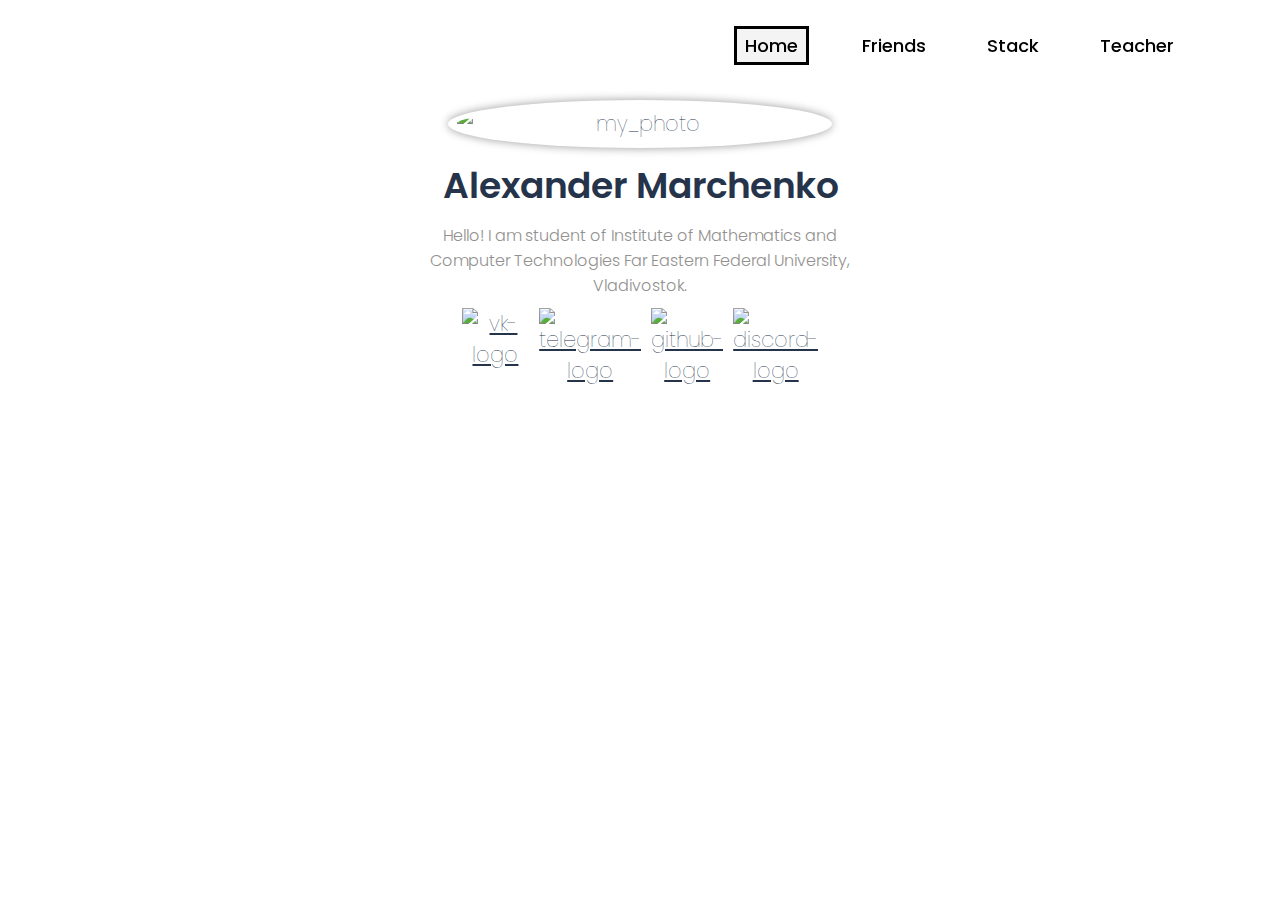
==== index.html @ 21bedef4 "init" ====
<!DOCTYPE html>
<html lang="en">
    <head>
        <meta charset="UTF-8" />
        <meta name="viewport" content="width=device-width, initial-scale=1.0" />
        <title>Alexander Marchenko</title>
        <link rel="stylesheet" href="./styles.css">
        </style>
    </head>
    <body>
        <header class="header">
            <a href="#" class="logo">Logo</a>

            <nav class="navbar">
                <a href="#" class="active">Home</a>
                <a href="friends.html">Friends</a>
                <a href="#">Stack</a>
                <a href="https://mesenev.ru/" target="_blank">Teacher</a>
            </nav>
        </header>
        <div class="container">
            <img class="rounded-img" src="images/me.png" alt="my_photo" />
            <h1 id="name">Alexander Marchenko</h1>
            <p id="content">
                Hello! I am student of Institute of Mathematics and Computer
                Technologies Far Eastern Federal University, Vladivostok.
            </p>
            <ul>
                <li><a href="https://vk.com/id385324720">
                    <img src="images/vk-awesome.png" alt="vk-logo" class="icon">
                </a></li>
                <li><a href="https://t.me/alexmarchu">
                    <img src="images/telegram-awesome.png" alt="telegram-logo" class="icon">
                </a></li>
                <li><a href="https://github.com/AlexMarchu">
                    <img src="images/github-awesome.png" alt="github-logo" class="icon">
                </a></li>
                <li><a href="https://discordapp.com/users/474356408549244930/">
                    <img src="images/discord-awesome.png" alt="discord-logo" class="icon">
                </a></li>
            </ul>
        </div>

    </body>
</html>
---- styles.css ----
@import url("https://fonts.googleapis.com/css2?family=Poppins:ital,wght@0,100;0,200;0,300;0,400;0,500;0,600;0,700;0,800;0,900;1,100;1,200;1,300;1,400;1,500;1,600;1,700;1,800;1,900&display=swap");

* {
    font-family: "Poppins", sans-serif;
    cursor: default;
    margin: 0;
    padding: 0;
    font-weight: lighter;
    font-size: 21px;
    color: rgba(37, 52, 74, 1);
}

.header {
    position: fixed;
    top: 0;
    left: 0;
    width: 90%;
    padding: 20px 50px;
    background: transparent;
    display: flex;
    justify-content: space-between;
    align-items: center;
    z-index: 100;
}

.logo {
    visibility: hidden;
    font-size: 32px;
    color: black;
    text-decoration: none;
    font-weight: bold;
}

.navbar {
    font: 18px;
    color: black;
    font-weight: 500;
    text-decoration: none;
    margin-left: 40px;
}

.navbar a {
    cursor: pointer;
    position: relative;
    font-size: 18px;
    color: black;
    font-weight: 500;
    text-decoration: none;
    margin: 0 20px;
    padding: 4px 8px;
}

.navbar a.active {
    border: 3px solid black;
    background-color: rgba(200, 200, 200, 0.2);
}

.navbar a::before {
    content: "";
    position: absolute;
    top: 100%;
    left: 0;
    width: 0;
    height: 2px;
    background: black;
    transition: 0.4s;
}

.navbar a:hover::before {
    width: 100%;
}

body {
    display: flex;
    align-items: center;
    justify-content: center;
    text-align: center;
    font-family: "Helvetica Neue", Helvetica, Arial, sans-serif;
}

.container {
    display: flex;
    flex-direction: column;
    align-items: center;
    justify-content: center;
    text-align: center;
    /* width: 960px; */
    margin-top: 100px;
    margin-left: auto;
    margin-right: auto;
    width: fit-content;
}

div {
    display: flex;
}

.rounded-img {
    width: 40%;
    border-radius: 50%;
    box-shadow: 0 0 10px rgba(0, 0, 0, 0.4);
    padding: 0.4em;
}

#name {
    font-weight: 600;
    font-size: 36px;
    margin-top: 10px;
    margin-bottom: 10px;
    word-wrap: break-word;
    max-width: 80%;
}

#content {
    width: 50%;
    font-size: 16px;
    font-weight: 300;
    color: #939190;
    margin: auto;
}

ul {
    display: flex;
    justify-content: center;
    width: 40%;
    padding: 0;
    margin-top: 10px;
}

ul li {
    display: flex;
    justify-content: center;
    flex: 1;
    text-align: center;
    flex-direction: row;
    margin: 0 5px;
}

.icon {
    width: 2rem;
    fill: rgba(37, 52, 74, 1);
    stroke: rgba(37, 52, 74, 1);
    stroke-width: 1px;
    stroke-linejoin: miter;
    stroke-linecap: butt;
    stroke-miterlimit: 4;
    shape-rendering: auto;
}
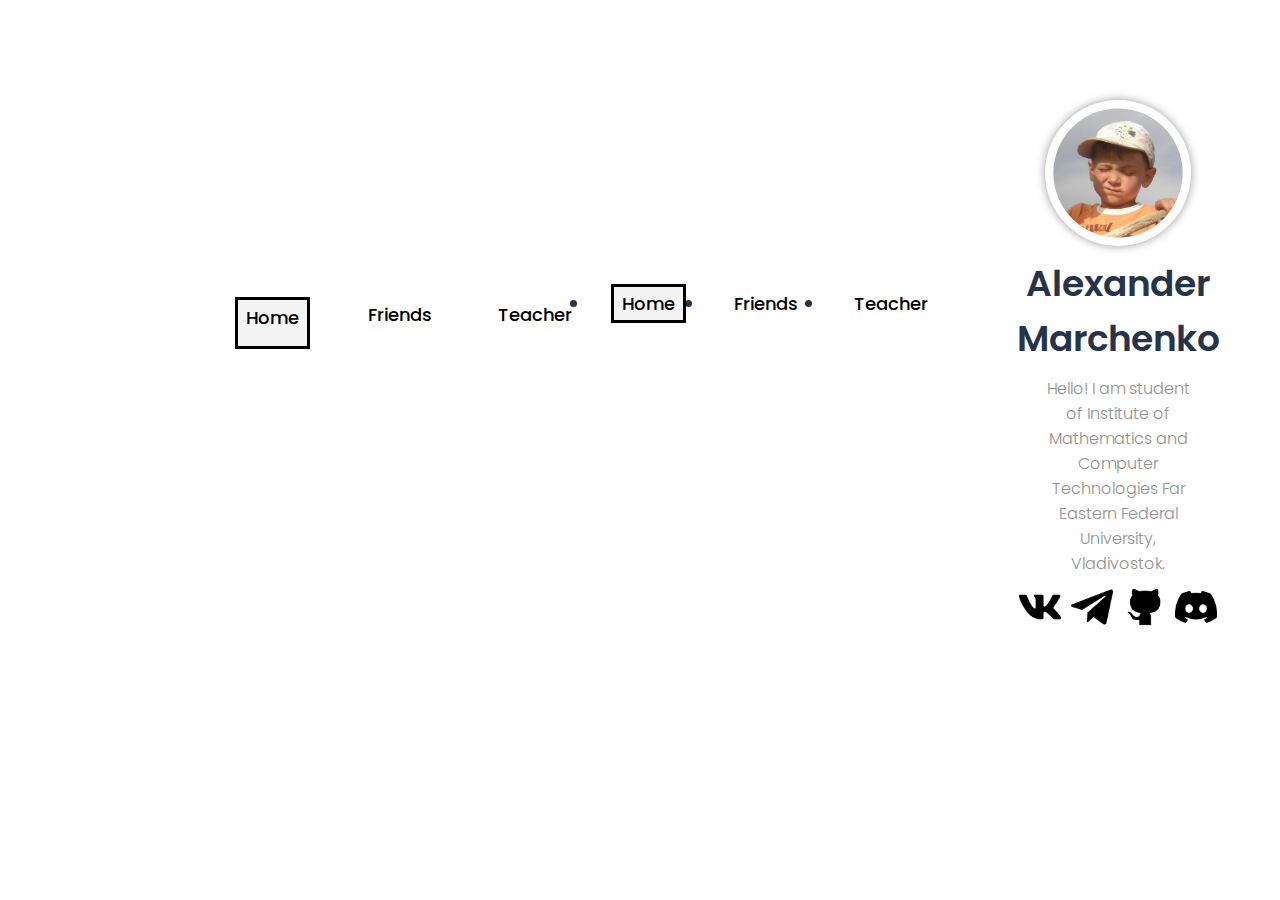
==== commit f19467a4: "add many new features" ====
--- a/index.html
+++ b/index.html
@@ -1,45 +1,107 @@
+<!-- index.html  -->
 <!DOCTYPE html>
 <html lang="en">
     <head>
         <meta charset="UTF-8" />
         <meta name="viewport" content="width=device-width, initial-scale=1.0" />
+        <link rel="stylesheet" href="styles.css" />
+        <link
+            rel="stylesheet"
+            href="https://cdnjs.cloudflare.com/ajax/libs/font-awesome/6.6.0/css/all.min.css"
+            integrity="sha512-Kc323vGBEqzTmouAECnVceyQqyqdsSiqLQISBL29aUW4U/M7pSPA/gEUZQqv1cwx4OnYxTxve5UMg5GT6L4JJg=="
+            crossorigin="anonymous"
+            referrerpolicy="no-referrer"
+        />
+        <link rel="icon" href="images/open-source-purple.png" />
         <title>Alexander Marchenko</title>
-        <link rel="stylesheet" href="./styles.css">
-        </style>
     </head>
     <body>
-        <header class="header">
-            <a href="#" class="logo">Logo</a>
+        <header>
+            <div class="navbar">
+                <div class="logo">
+                    <a href="#">Alexander Marchenko</a>
+                </div>
+                <ul class="links">
+                    <li><a href="home" class="active">Home</a></li>
+                    <li><a href="friends.html">Friends</a></li>
+                    <li><a href="https://mesenev.ru">Teacher</a></li>
+                </ul>
+                <div class="toggle-btn">
+                    <i class="fa-solid fa-bars"></i>
+                </div>
 
-            <nav class="navbar">
-                <a href="#" class="active">Home</a>
-                <a href="friends.html">Friends</a>
-                <a href="#">Stack</a>
-                <a href="https://mesenev.ru/" target="_blank">Teacher</a>
-            </nav>
+                <div class="dropdown-menu">
+                    <li><a href="home" class="active">Home</a></li>
+                    <li><a href="friends.html">Friends</a></li>
+                    <li><a href="https://mesenev.ru">Teacher</a></li>
+                </div>
+            </div>
         </header>
-        <div class="container">
-            <img class="rounded-img" src="images/me.png" alt="my_photo" />
-            <h1 id="name">Alexander Marchenko</h1>
-            <p id="content">
-                Hello! I am student of Institute of Mathematics and Computer
-                Technologies Far Eastern Federal University, Vladivostok.
-            </p>
-            <ul>
-                <li><a href="https://vk.com/id385324720">
-                    <img src="images/vk-awesome.png" alt="vk-logo" class="icon">
-                </a></li>
-                <li><a href="https://t.me/alexmarchu">
-                    <img src="images/telegram-awesome.png" alt="telegram-logo" class="icon">
-                </a></li>
-                <li><a href="https://github.com/AlexMarchu">
-                    <img src="images/github-awesome.png" alt="github-logo" class="icon">
-                </a></li>
-                <li><a href="https://discordapp.com/users/474356408549244930/">
-                    <img src="images/discord-awesome.png" alt="discord-logo" class="icon">
-                </a></li>
-            </ul>
-        </div>
 
+        <main>
+            <div class="container">
+                <img class="rounded-img" src="images/me.png" alt="my_photo" />
+                <h1 id="name">Alexander Marchenko</h1>
+                <p id="content">
+                    Hello! I am student of Institute of Mathematics and Computer
+                    Technologies Far Eastern Federal University, Vladivostok.
+                </p>
+                <ul>
+                    <li>
+                        <a href="https://vk.com/id385324720">
+                            <img
+                                src="images/vk-awesome.png"
+                                alt="vk-logo"
+                                class="icon"
+                            />
+                        </a>
+                    </li>
+                    <li>
+                        <a href="https://t.me/alexmarchu">
+                            <img
+                                src="images/telegram-awesome.png"
+                                alt="telegram-logo"
+                                class="icon"
+                            />
+                        </a>
+                    </li>
+                    <li>
+                        <a href="https://github.com/AlexMarchu">
+                            <img
+                                src="images/github-awesome.png"
+                                alt="github-logo"
+                                class="icon"
+                            />
+                        </a>
+                    </li>
+                    <li>
+                        <a
+                            href="https://discordapp.com/users/474356408549244930/"
+                        >
+                            <img
+                                src="images/discord-awesome.png"
+                                alt="discord-logo"
+                                class="icon"
+                            />
+                        </a>
+                    </li>
+                </ul>
+            </div>
+        </main>
+
+        <script>
+            const toggleBtn = document.querySelector(".toggle-btn");
+            const toggleBtnImg = document.querySelector(".toggle-btn i");
+            const dropDownMenu = document.querySelector(".dropdown-menu");
+
+            toggleBtn.onclick = function () {
+                dropDownMenu.classList.toggle("open");
+                const isOpen = dropDownMenu.classList.contains("open");
+
+                toggleBtnImg.classList = isOpen
+                    ? "fa-solid fa-xmark"
+                    : "fa-solid fa-bars";
+            };
+        </script>
     </body>
 </html>
